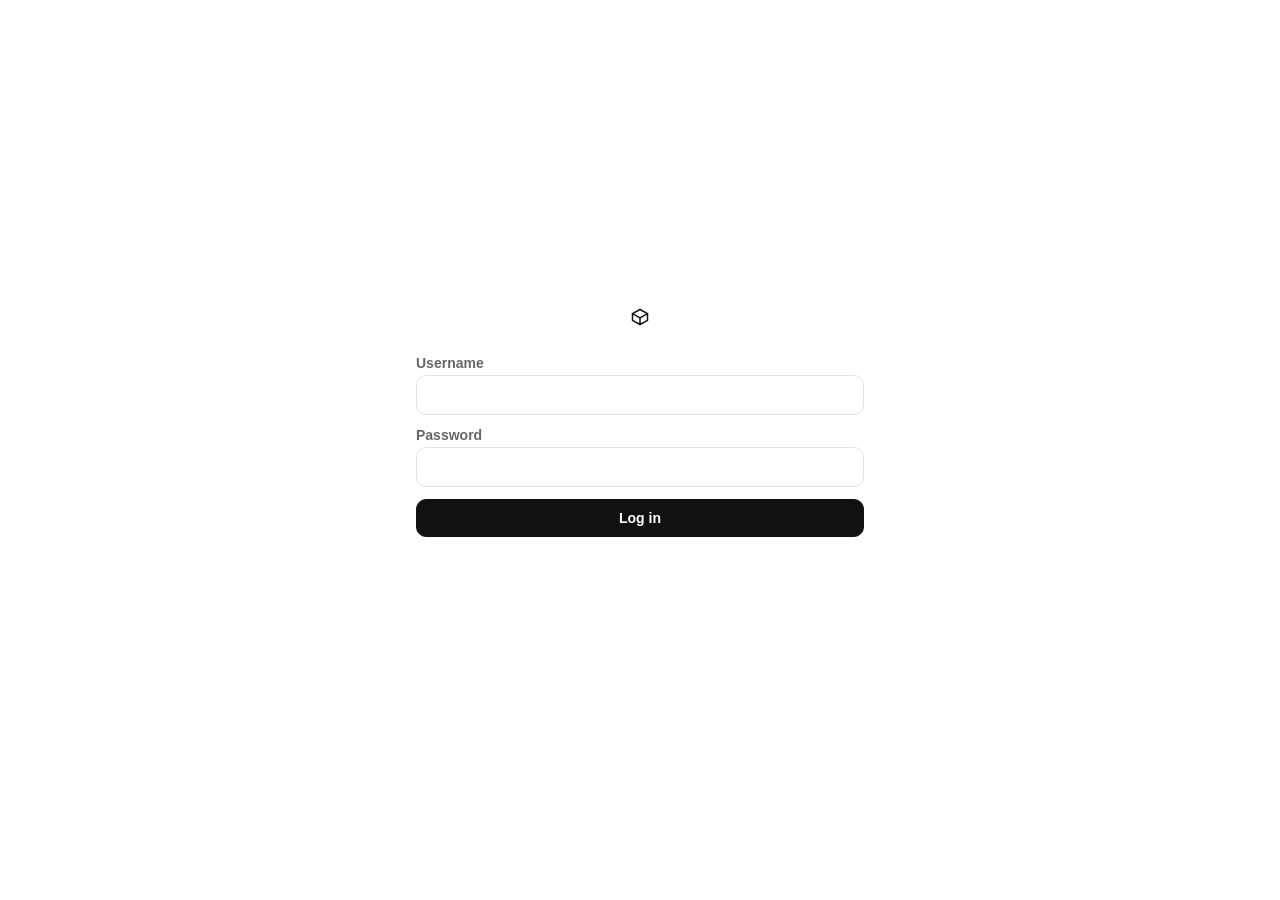
==== storage/frontend/index.html @ 787dd8a1 "Added frontend" ====
<!doctype html>
<html lang="en">
<head>
  <meta charset="UTF-8" />
  <meta name="viewport" content="width=device-width, initial-scale=1, viewport-fit=cover" />
  <meta name="theme-color" content="#ffffff" />
  <title>Household System — Storage</title>
  <link rel="stylesheet" href="css/tokens.css" />
  <link rel="stylesheet" href="css/base.css" />
  <link rel="stylesheet" href="css/components.css" />
  <script>
    // Apply the stored theme before first paint, so there's no flash of
    // the default theme on load.
    (function () {
      var t = localStorage.getItem("hs-theme") || "light";
      document.documentElement.setAttribute("data-theme", t);
    })();
  </script>
</head>
<body>
  <header class="topbar" id="topbar">
    <h1>Storage</h1>
  </header>

  <main id="app"></main>

  <nav class="bottom-nav" id="bottom-nav">
    <a href="#/overview" data-route="overview">
      <svg class="icon" viewBox="0 0 24 24"><rect x="3" y="3" width="7" height="7" rx="1.5"/><rect x="14" y="3" width="7" height="7" rx="1.5"/><rect x="3" y="14" width="7" height="7" rx="1.5"/><rect x="14" y="14" width="7" height="7" rx="1.5"/></svg>
      <span>Overview</span>
    </a>
    <a href="#/settings" data-route="settings">
      <svg class="icon" viewBox="0 0 24 24"><circle cx="12" cy="12" r="3"/><path d="M19.4 15a1.7 1.7 0 0 0 .34 1.87l.06.06a2 2 0 1 1-2.83 2.83l-.06-.06a1.7 1.7 0 0 0-1.87-.34 1.7 1.7 0 0 0-1 1.55V21a2 2 0 1 1-4 0v-.09a1.7 1.7 0 0 0-1-1.55 1.7 1.7 0 0 0-1.87.34l-.06.06a2 2 0 1 1-2.83-2.83l.06-.06A1.7 1.7 0 0 0 4.6 15a1.7 1.7 0 0 0-1.55-1H3a2 2 0 1 1 0-4h.09A1.7 1.7 0 0 0 4.6 9a1.7 1.7 0 0 0-.34-1.87l-.06-.06a2 2 0 1 1 2.83-2.83l.06.06A1.7 1.7 0 0 0 9 4.6a1.7 1.7 0 0 0 1-1.55V3a2 2 0 1 1 4 0v.09a1.7 1.7 0 0 0 1 1.55 1.7 1.7 0 0 0 1.87-.34l.06-.06a2 2 0 1 1 2.83 2.83l-.06.06A1.7 1.7 0 0 0 19.4 9a1.7 1.7 0 0 0 1.55 1H21a2 2 0 1 1 0 4h-.09a1.7 1.7 0 0 0-1.51 1Z"/></svg>
      <span>Settings</span>
    </a>
  </nav>

  <div id="toast-root"></div>

  <script type="module" src="js/main.js"></script>
</body>
</html>
---- storage/frontend/css/tokens.css ----
/* ============================================================
   Design tokens — the ONLY place colors/spacing/etc. are defined.
   Everything else in the app references these variables, never a
   raw hex code, so a new theme is a matter of adding one more
   [data-theme="..."] block here (see the template at the bottom)
   and one line in js/theme.js.
   ============================================================ */

:root {
  /* --- Base black & white palette (default / "light") --- */
  --color-bg: #ffffff;
  --color-surface: #f7f7f7;
  --color-surface-raised: #ffffff;
  --color-border: #e2e2e2;
  --color-text: #111111;
  --color-text-muted: #666666;
  --color-text-inverse: #ffffff;

  --color-accent: #111111;           /* primary action color */
  --color-accent-contrast: #ffffff;  /* text/icon color on top of accent */
  --color-accent-hover: #2b2b2b;

  --color-overlay: rgba(0, 0, 0, 0.55);

  /* --- Semantic colors (kept consistent in hue across themes) --- */
  --color-success: #15803d;
  --color-success-bg: #e7f6ec;
  --color-warning: #b45309;
  --color-warning-bg: #fdf1dd;
  --color-danger: #b91c1c;
  --color-danger-bg: #fbe9e9;
  --color-info: #1d4ed8;
  --color-info-bg: #e8edfc;

  /* --- Spacing scale --- */
  --space-1: 4px;
  --space-2: 8px;
  --space-3: 12px;
  --space-4: 16px;
  --space-5: 20px;
  --space-6: 24px;
  --space-8: 32px;

  /* --- Radii / shadows / motion --- */
  --radius-sm: 6px;
  --radius-md: 10px;
  --radius-lg: 18px;
  --radius-full: 999px;
  --shadow-sm: 0 1px 3px rgba(0, 0, 0, 0.08);
  --shadow-md: 0 6px 20px rgba(0, 0, 0, 0.14);
  --transition-fast: 120ms ease;
  --transition-base: 200ms ease;

  /* --- Typography --- */
  --font-sans:
    -apple-system, BlinkMacSystemFont, "Segoe UI", Roboto, Helvetica, Arial, sans-serif;
  --font-size-xs: 0.75rem;
  --font-size-sm: 0.875rem;
  --font-size-md: 1rem;
  --font-size-lg: 1.125rem;
  --font-size-xl: 1.375rem;

  /* --- Layout --- */
  --topbar-height: 56px;
  --bottomnav-height: 60px;
  --max-content-width: 720px;
}

/* --- Dark theme (built in, ships alongside light) --- */
[data-theme="dark"] {
  --color-bg: #0a0a0a;
  --color-surface: #161616;
  --color-surface-raised: #1e1e1e;
  --color-border: #2c2c2c;
  --color-text: #f2f2f2;
  --color-text-muted: #9c9c9c;
  --color-text-inverse: #0a0a0a;

  --color-accent: #ffffff;
  --color-accent-contrast: #0a0a0a;
  --color-accent-hover: #d9d9d9;

  --color-overlay: rgba(0, 0, 0, 0.7);

  --color-success: #4ade80;
  --color-success-bg: #10281a;
  --color-warning: #fbbf24;
  --color-warning-bg: #2e2306;
  --color-danger: #f87171;
  --color-danger-bg: #2c1212;
  --color-info: #60a5fa;
  --color-info-bg: #0f1f3d;

  --shadow-sm: 0 1px 3px rgba(0, 0, 0, 0.5);
  --shadow-md: 0 6px 20px rgba(0, 0, 0, 0.6);
}

/* ------------------------------------------------------------
   TEMPLATE — copy this to add a new theme, then register it in
   js/theme.js's THEMES array with a matching id/label:

   [data-theme="your-theme-id"] {
     --color-bg: ...;
     --color-surface: ...;
     --color-surface-raised: ...;
     --color-border: ...;
     --color-text: ...;
     --color-text-muted: ...;
     --color-text-inverse: ...;
     --color-accent: ...;
     --color-accent-contrast: ...;
     --color-accent-hover: ...;
     --color-overlay: ...;
     ( + success/warning/danger/info if this theme needs different
       shades for contrast reasons — otherwise it can just inherit
       the :root ones by omitting them here )
   }
   ------------------------------------------------------------ */
---- storage/frontend/css/base.css ----
/* ============================================================
   Base reset + app shell layout
   ============================================================ */

*, *::before, *::after {
  box-sizing: border-box;
}

html, body {
  height: 100%;
}

body {
  margin: 0;
  font-family: var(--font-sans);
  font-size: var(--font-size-md);
  color: var(--color-text);
  background: var(--color-bg);
  -webkit-font-smoothing: antialiased;
  transition: background-color var(--transition-base), color var(--transition-base);
}

img {
  max-width: 100%;
  display: block;
}

button, input, select, textarea {
  font: inherit;
  color: inherit;
}

a {
  color: var(--color-text);
}

h1, h2, h3, p {
  margin: 0 0 var(--space-2);
}

/* --- App shell --- */

#app {
  min-height: 100%;
  padding-top: var(--topbar-height);
  padding-bottom: calc(var(--bottomnav-height) + env(safe-area-inset-bottom, 0px));
}

.topbar {
  position: fixed;
  top: 0;
  left: 0;
  right: 0;
  height: var(--topbar-height);
  padding-top: env(safe-area-inset-top, 0px);
  display: flex;
  align-items: center;
  justify-content: space-between;
  gap: var(--space-3);
  padding-left: var(--space-4);
  padding-right: var(--space-4);
  background: var(--color-bg);
  border-bottom: 1px solid var(--color-border);
  z-index: 50;
}

.topbar h1 {
  font-size: var(--font-size-lg);
  font-weight: 600;
  margin: 0;
}

.bottom-nav {
  position: fixed;
  bottom: 0;
  left: 0;
  right: 0;
  height: calc(var(--bottomnav-height) + env(safe-area-inset-bottom, 0px));
  padding-bottom: env(safe-area-inset-bottom, 0px);
  display: flex;
  background: var(--color-bg);
  border-top: 1px solid var(--color-border);
  z-index: 50;
}

.bottom-nav a {
  flex: 1;
  display: flex;
  flex-direction: column;
  align-items: center;
  justify-content: center;
  gap: 2px;
  text-decoration: none;
  color: var(--color-text-muted);
  font-size: var(--font-size-xs);
  font-weight: 500;
}

.bottom-nav a.active {
  color: var(--color-text);
}

.bottom-nav svg {
  width: 22px;
  height: 22px;
  fill: none;
  stroke: currentColor;
  stroke-width: 1.8;
}

.page {
  max-width: var(--max-content-width);
  margin: 0 auto;
  padding: var(--space-4);
}

.container-narrow {
  max-width: 480px;
  margin: 0 auto;
  padding: var(--space-6) var(--space-4);
}

/* --- Utility --- */

.muted { color: var(--color-text-muted); }
.center { display: flex; align-items: center; justify-content: center; }
.stack { display: flex; flex-direction: column; gap: var(--space-3); }
.row { display: flex; align-items: center; gap: var(--space-2); }
.row-between { display: flex; align-items: center; justify-content: space-between; gap: var(--space-2); }
.grow { flex: 1; }
.hidden { display: none !important; }
.sr-only {
  position: absolute;
  width: 1px; height: 1px;
  overflow: hidden;
  clip: rect(0,0,0,0);
  white-space: nowrap;
}

@media (min-width: 768px) {
  .page { padding: var(--space-6) var(--space-4); }
}
---- storage/frontend/css/components.css ----
/* ============================================================
   Components
   ============================================================ */

/* --- Buttons --- */

.btn {
  display: inline-flex;
  align-items: center;
  justify-content: center;
  gap: var(--space-2);
  padding: 10px 16px;
  border-radius: var(--radius-md);
  border: 1px solid var(--color-border);
  background: var(--color-surface-raised);
  color: var(--color-text);
  font-weight: 600;
  font-size: var(--font-size-sm);
  cursor: pointer;
  transition: background-color var(--transition-fast), border-color var(--transition-fast), opacity var(--transition-fast);
  -webkit-tap-highlight-color: transparent;
}

.btn:active {
  opacity: 0.7;
}

.btn-primary {
  background: var(--color-accent);
  color: var(--color-accent-contrast);
  border-color: var(--color-accent);
}

.btn-primary:hover {
  background: var(--color-accent-hover);
}

.btn-ghost {
  background: transparent;
  border-color: transparent;
}

.btn-danger {
  background: var(--color-danger-bg);
  color: var(--color-danger);
  border-color: transparent;
}

.btn-block {
  width: 100%;
}

.btn-icon {
  padding: 8px;
  border-radius: var(--radius-full);
}

.btn:disabled {
  opacity: 0.5;
  cursor: not-allowed;
}

.icon {
  width: 20px;
  height: 20px;
  fill: none;
  stroke: currentColor;
  stroke-width: 1.8;
  stroke-linecap: round;
  stroke-linejoin: round;
  flex-shrink: 0;
}

/* --- Inputs --- */

.field {
  display: flex;
  flex-direction: column;
  gap: var(--space-1);
}

.field label {
  font-size: var(--font-size-sm);
  font-weight: 600;
  color: var(--color-text-muted);
}

.input, .select, textarea.input {
  width: 100%;
  padding: 10px 12px;
  border-radius: var(--radius-md);
  border: 1px solid var(--color-border);
  background: var(--color-surface-raised);
  color: var(--color-text);
  font-size: var(--font-size-md);
}

.input:focus, .select:focus, textarea.input:focus {
  outline: 2px solid var(--color-accent);
  outline-offset: 1px;
}

.field-row {
  display: grid;
  grid-template-columns: 1fr 1fr;
  gap: var(--space-3);
}

/* --- Search bar --- */

.search-bar {
  display: flex;
  align-items: center;
  gap: var(--space-2);
  padding: 8px 12px;
  border-radius: var(--radius-full);
  border: 1px solid var(--color-border);
  background: var(--color-surface);
}

.search-bar input {
  border: none;
  background: transparent;
  flex: 1;
  font-size: var(--font-size-md);
  color: var(--color-text);
}

.search-bar input:focus {
  outline: none;
}

/* --- Filter panel --- */

.filter-panel {
  display: flex;
  flex-direction: column;
  gap: var(--space-3);
  padding: var(--space-4);
  margin-top: var(--space-3);
  border: 1px solid var(--color-border);
  border-radius: var(--radius-md);
  background: var(--color-surface);
}

.chip-row {
  display: flex;
  flex-wrap: wrap;
  gap: var(--space-2);
}

.chip {
  display: inline-flex;
  align-items: center;
  gap: 6px;
  padding: 4px 10px;
  border-radius: var(--radius-full);
  background: var(--color-surface);
  border: 1px solid var(--color-border);
  font-size: var(--font-size-xs);
  color: var(--color-text-muted);
}

.chip button {
  background: none;
  border: none;
  color: inherit;
  cursor: pointer;
  padding: 0;
  line-height: 1;
}

/* --- Item grid / cards --- */

.item-grid {
  display: grid;
  grid-template-columns: repeat(2, 1fr);
  gap: var(--space-3);
}

@media (min-width: 560px) {
  .item-grid { grid-template-columns: repeat(3, 1fr); }
}

.item-card {
  display: flex;
  flex-direction: column;
  border: 1px solid var(--color-border);
  border-radius: var(--radius-md);
  background: var(--color-surface-raised);
  overflow: hidden;
  cursor: pointer;
  text-align: left;
  padding: 0;
  transition: transform var(--transition-fast), box-shadow var(--transition-fast);
}

.item-card:active {
  transform: scale(0.98);
}

.item-thumb {
  width: 100%;
  aspect-ratio: 1 / 1;
  background: var(--color-surface);
  display: flex;
  align-items: center;
  justify-content: center;
  color: var(--color-text-muted);
  overflow: hidden;
}

.item-thumb img {
  width: 100%;
  height: 100%;
  object-fit: cover;
}

.item-card-body {
  padding: var(--space-2) var(--space-3) var(--space-3);
  display: flex;
  flex-direction: column;
  gap: 4px;
}

.item-name {
  font-weight: 600;
  font-size: var(--font-size-sm);
  overflow: hidden;
  text-overflow: ellipsis;
  white-space: nowrap;
}

.item-meta {
  font-size: var(--font-size-xs);
  color: var(--color-text-muted);
  display: flex;
  justify-content: space-between;
  gap: var(--space-2);
}

/* --- Badges --- */

.badge {
  display: inline-flex;
  align-items: center;
  padding: 2px 8px;
  border-radius: var(--radius-full);
  font-size: var(--font-size-xs);
  font-weight: 600;
}

.badge-success { background: var(--color-success-bg); color: var(--color-success); }
.badge-warning { background: var(--color-warning-bg); color: var(--color-warning); }
.badge-danger { background: var(--color-danger-bg); color: var(--color-danger); }
.badge-info { background: var(--color-info-bg); color: var(--color-info); }
.badge-neutral { background: var(--color-surface); color: var(--color-text-muted); border: 1px solid var(--color-border); }

/* --- Pagination --- */

.pagination {
  display: flex;
  align-items: center;
  justify-content: center;
  gap: var(--space-4);
  margin-top: var(--space-5);
}

.pagination .page-label {
  font-size: var(--font-size-sm);
  color: var(--color-text-muted);
  min-width: 90px;
  text-align: center;
}

/* --- FAB --- */

.fab {
  position: fixed;
  right: var(--space-5);
  bottom: calc(var(--bottomnav-height) + env(safe-area-inset-bottom, 0px) + var(--space-4));
  width: 56px;
  height: 56px;
  border-radius: var(--radius-full);
  background: var(--color-accent);
  color: var(--color-accent-contrast);
  border: none;
  box-shadow: var(--shadow-md);
  display: flex;
  align-items: center;
  justify-content: center;
  cursor: pointer;
  z-index: 40;
}

.fab .icon {
  width: 26px;
  height: 26px;
  stroke-width: 2.2;
}

/* --- Modal --- */

.modal-overlay {
  position: fixed;
  inset: 0;
  background: var(--color-overlay);
  display: flex;
  align-items: flex-end;
  justify-content: center;
  z-index: 100;
}

@media (min-width: 560px) {
  .modal-overlay { align-items: center; }
}

.modal {
  width: 100%;
  max-width: 480px;
  max-height: 92vh;
  overflow-y: auto;
  background: var(--color-bg);
  border-radius: var(--radius-lg) var(--radius-lg) 0 0;
  padding: var(--space-5);
  padding-bottom: calc(var(--space-8) + env(safe-area-inset-bottom, 0px));
}

@media (min-width: 560px) {
  .modal { border-radius: var(--radius-lg); padding-bottom: var(--space-5); }
}

.modal-header {
  display: flex;
  align-items: center;
  justify-content: space-between;
  margin-bottom: var(--space-4);
}

.modal-header h2 {
  font-size: var(--font-size-lg);
  margin: 0;
}

.modal-footer {
  display: flex;
  gap: var(--space-2);
  margin-top: var(--space-5);
}

.modal-footer .btn { flex: 1; }

/* --- Image lightbox (for "maximize" image viewing) --- */

.lightbox-overlay {
  position: fixed;
  inset: 0;
  background: rgba(0, 0, 0, 0.92);
  display: flex;
  align-items: center;
  justify-content: center;
  z-index: 200;
  padding: var(--space-4);
}

.lightbox-overlay img {
  max-width: 100%;
  max-height: 90vh;
  border-radius: var(--radius-sm);
}

.lightbox-close {
  position: absolute;
  top: calc(var(--space-4) + env(safe-area-inset-top, 0px));
  right: var(--space-4);
  background: rgba(255, 255, 255, 0.15);
  border: none;
  color: #fff;
  width: 40px;
  height: 40px;
  border-radius: var(--radius-full);
  display: flex;
  align-items: center;
  justify-content: center;
  cursor: pointer;
}

/* --- Toasts --- */

#toast-root {
  position: fixed;
  top: calc(var(--topbar-height) + var(--space-3) + env(safe-area-inset-top, 0px));
  left: 50%;
  transform: translateX(-50%);
  display: flex;
  flex-direction: column;
  gap: var(--space-2);
  z-index: 300;
  width: calc(100% - var(--space-6));
  max-width: 420px;
  align-items: center;
}

.toast {
  width: 100%;
  padding: var(--space-3) var(--space-4);
  border-radius: var(--radius-md);
  box-shadow: var(--shadow-md);
  font-size: var(--font-size-sm);
  font-weight: 500;
  background: var(--color-surface-raised);
  border: 1px solid var(--color-border);
  color: var(--color-text);
  animation: toast-in var(--transition-base);
}

.toast-success { background: var(--color-success-bg); color: var(--color-success); border-color: transparent; }
.toast-warning { background: var(--color-warning-bg); color: var(--color-warning); border-color: transparent; }
.toast-danger { background: var(--color-danger-bg); color: var(--color-danger); border-color: transparent; }
.toast-info { background: var(--color-info-bg); color: var(--color-info); border-color: transparent; }

@keyframes toast-in {
  from { opacity: 0; transform: translateY(-8px); }
  to { opacity: 1; transform: translateY(0); }
}

/* --- Empty / loading states --- */

.empty-state {
  text-align: center;
  padding: var(--space-8) var(--space-4);
  color: var(--color-text-muted);
}

.skeleton {
  background: linear-gradient(90deg, var(--color-surface) 25%, var(--color-border) 37%, var(--color-surface) 63%);
  background-size: 400% 100%;
  animation: skeleton-loading 1.4s ease infinite;
  border-radius: var(--radius-md);
}

@keyframes skeleton-loading {
  0% { background-position: 100% 50%; }
  100% { background-position: 0 50%; }
}

/* --- Settings list --- */

.settings-section {
  margin-bottom: var(--space-6);
}

.settings-section h3 {
  font-size: var(--font-size-sm);
  text-transform: uppercase;
  letter-spacing: 0.04em;
  color: var(--color-text-muted);
  margin-bottom: var(--space-2);
}

.theme-option {
  display: flex;
  align-items: center;
  justify-content: space-between;
  padding: var(--space-3);
  border: 1px solid var(--color-border);
  border-radius: var(--radius-md);
  margin-bottom: var(--space-2);
  cursor: pointer;
}

.theme-option[aria-checked="true"] {
  border-color: var(--color-accent);
}

.theme-swatch {
  width: 32px;
  height: 32px;
  border-radius: var(--radius-full);
  border: 1px solid var(--color-border);
}

.user-info-card {
  display: flex;
  align-items: center;
  gap: var(--space-3);
  padding: var(--space-4);
  border: 1px solid var(--color-border);
  border-radius: var(--radius-md);
}

.user-avatar {
  width: 44px;
  height: 44px;
  border-radius: var(--radius-full);
  background: var(--color-accent);
  color: var(--color-accent-contrast);
  display: flex;
  align-items: center;
  justify-content: center;
  font-weight: 700;
  flex-shrink: 0;
}
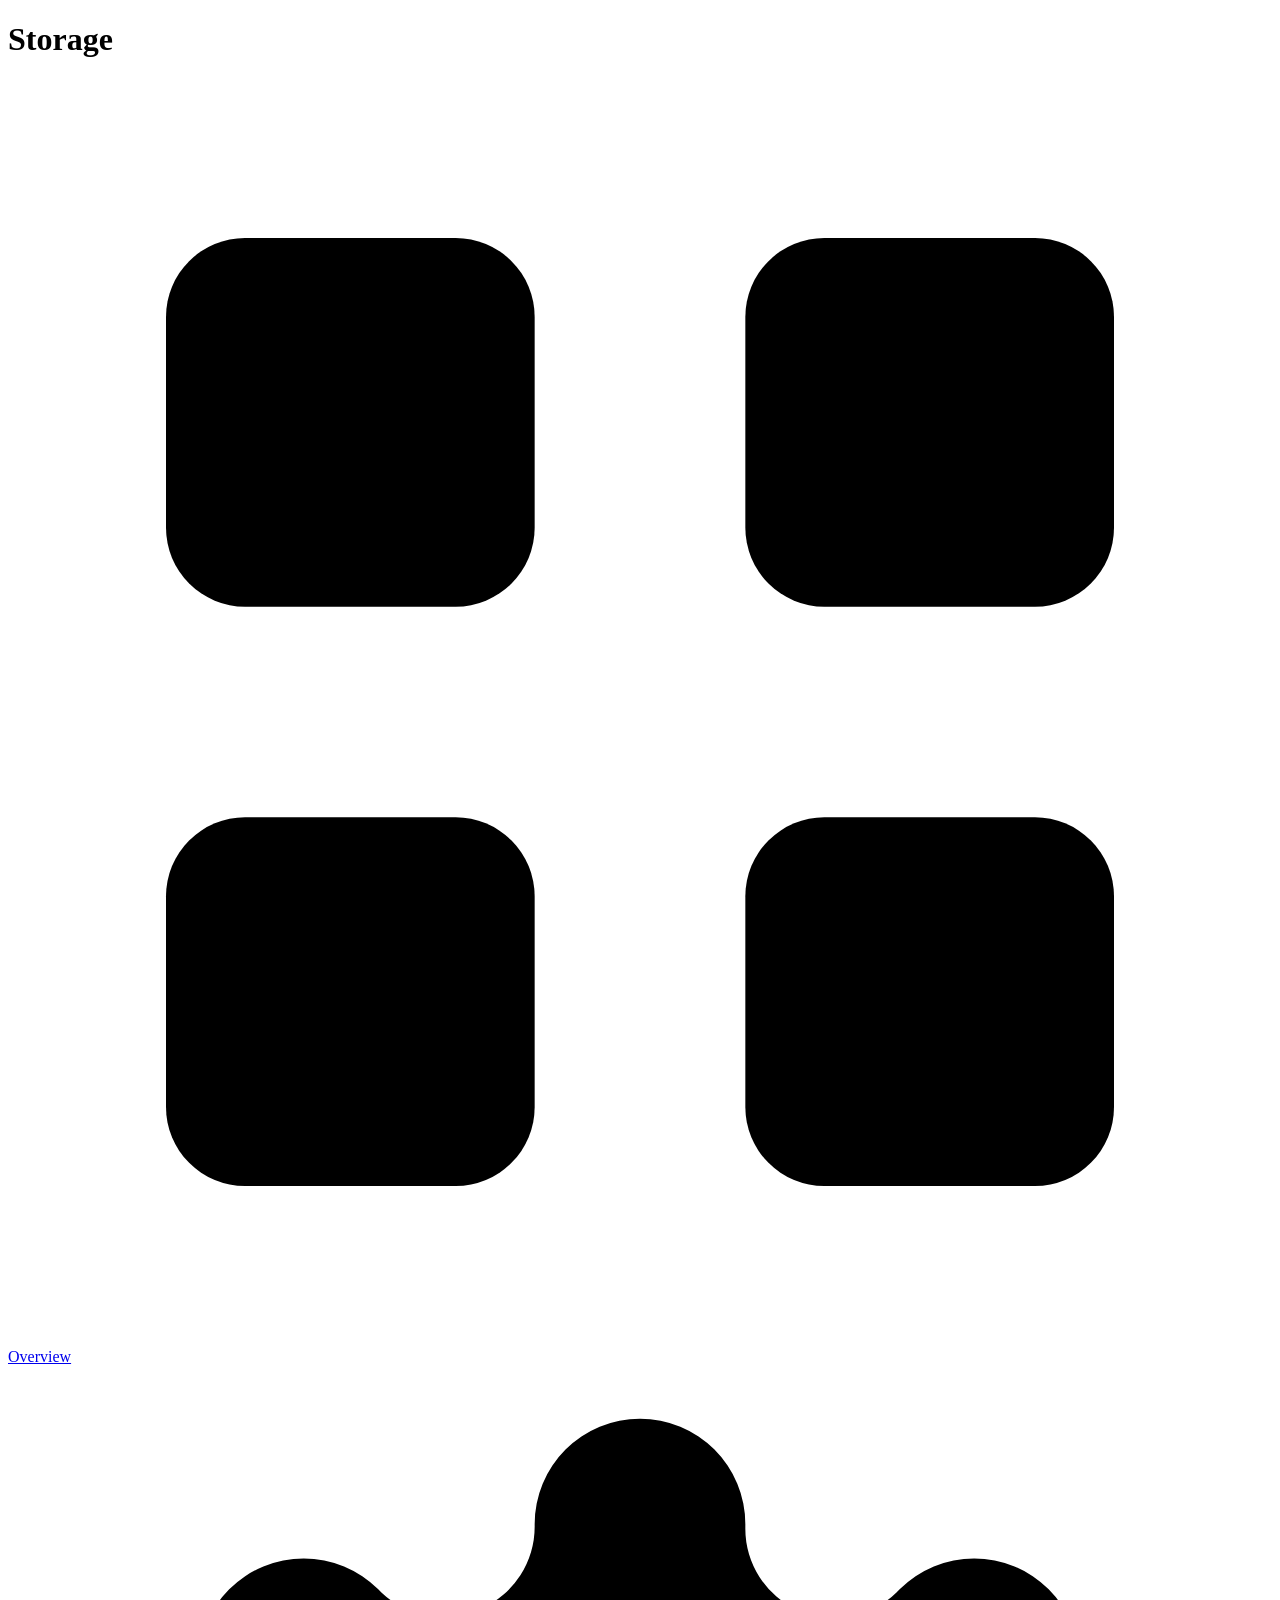
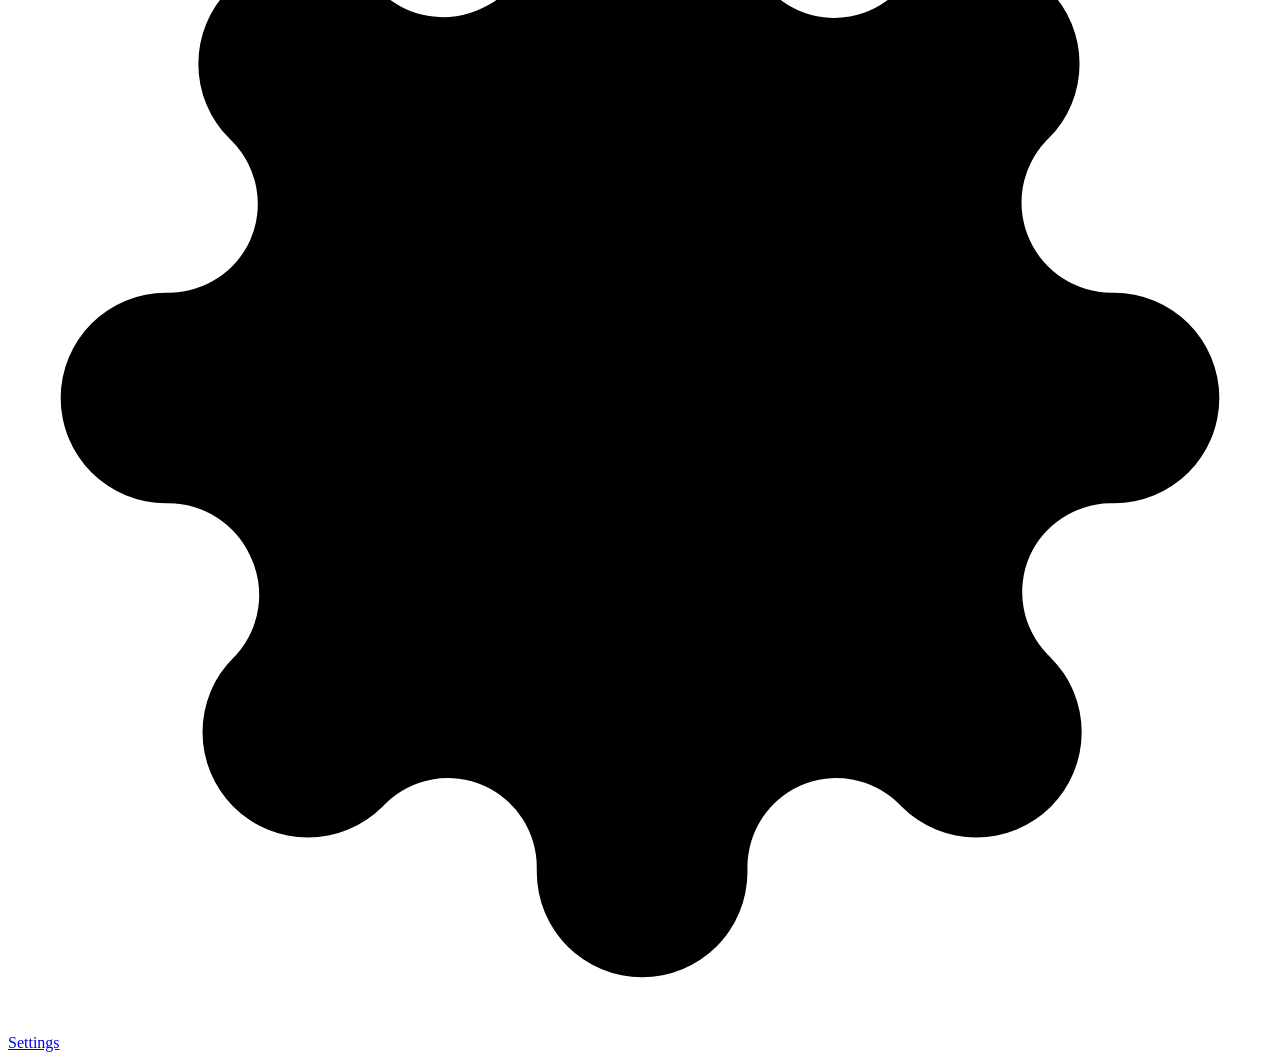
==== commit fe630738: "Final polishing and production readyness" ====
--- a/storage/frontend/index.html
+++ b/storage/frontend/index.html
@@ -5,9 +5,18 @@
   <meta name="viewport" content="width=device-width, initial-scale=1, viewport-fit=cover" />
   <meta name="theme-color" content="#ffffff" />
   <title>Household System — Storage</title>
-  <link rel="stylesheet" href="css/tokens.css" />
-  <link rel="stylesheet" href="css/base.css" />
-  <link rel="stylesheet" href="css/components.css" />
+  <link rel="manifest" href="/manifest.json" />
+  <link rel="icon" href="/icons/icon-512.png" />
+  <!-- iOS ignores the manifest's icons entirely — needs its own explicit
+       link, plus this meta pair, to behave like an installed app instead
+       of just a bookmarked Safari tab. -->
+  <link rel="apple-touch-icon" href="/icons/apple-touch-icon.png" />
+  <meta name="apple-mobile-web-app-capable" content="yes" />
+  <meta name="apple-mobile-web-app-status-bar-style" content="black-translucent" />
+  <meta name="apple-mobile-web-app-title" content="Storage" />
+  <link rel="stylesheet" href="/css/tokens.css" />
+  <link rel="stylesheet" href="/css/base.css" />
+  <link rel="stylesheet" href="/css/components.css" />
   <script>
     // Apply the stored theme before first paint, so there's no flash of
     // the default theme on load.
@@ -25,11 +34,11 @@
   <main id="app"></main>
 
   <nav class="bottom-nav" id="bottom-nav">
-    <a href="#/overview" data-route="overview">
+    <a href="/overview" data-route="overview">
       <svg class="icon" viewBox="0 0 24 24"><rect x="3" y="3" width="7" height="7" rx="1.5"/><rect x="14" y="3" width="7" height="7" rx="1.5"/><rect x="3" y="14" width="7" height="7" rx="1.5"/><rect x="14" y="14" width="7" height="7" rx="1.5"/></svg>
       <span>Overview</span>
     </a>
-    <a href="#/settings" data-route="settings">
+    <a href="/settings" data-route="settings">
       <svg class="icon" viewBox="0 0 24 24"><circle cx="12" cy="12" r="3"/><path d="M19.4 15a1.7 1.7 0 0 0 .34 1.87l.06.06a2 2 0 1 1-2.83 2.83l-.06-.06a1.7 1.7 0 0 0-1.87-.34 1.7 1.7 0 0 0-1 1.55V21a2 2 0 1 1-4 0v-.09a1.7 1.7 0 0 0-1-1.55 1.7 1.7 0 0 0-1.87.34l-.06.06a2 2 0 1 1-2.83-2.83l.06-.06A1.7 1.7 0 0 0 4.6 15a1.7 1.7 0 0 0-1.55-1H3a2 2 0 1 1 0-4h.09A1.7 1.7 0 0 0 4.6 9a1.7 1.7 0 0 0-.34-1.87l-.06-.06a2 2 0 1 1 2.83-2.83l.06.06A1.7 1.7 0 0 0 9 4.6a1.7 1.7 0 0 0 1-1.55V3a2 2 0 1 1 4 0v.09a1.7 1.7 0 0 0 1 1.55 1.7 1.7 0 0 0 1.87-.34l.06-.06a2 2 0 1 1 2.83 2.83l-.06.06A1.7 1.7 0 0 0 19.4 9a1.7 1.7 0 0 0 1.55 1H21a2 2 0 1 1 0 4h-.09a1.7 1.7 0 0 0-1.51 1Z"/></svg>
       <span>Settings</span>
     </a>
@@ -37,6 +46,6 @@
 
   <div id="toast-root"></div>
 
-  <script type="module" src="js/main.js"></script>
+  <script type="module" src="/js/main.js"></script>
 </body>
 </html>
